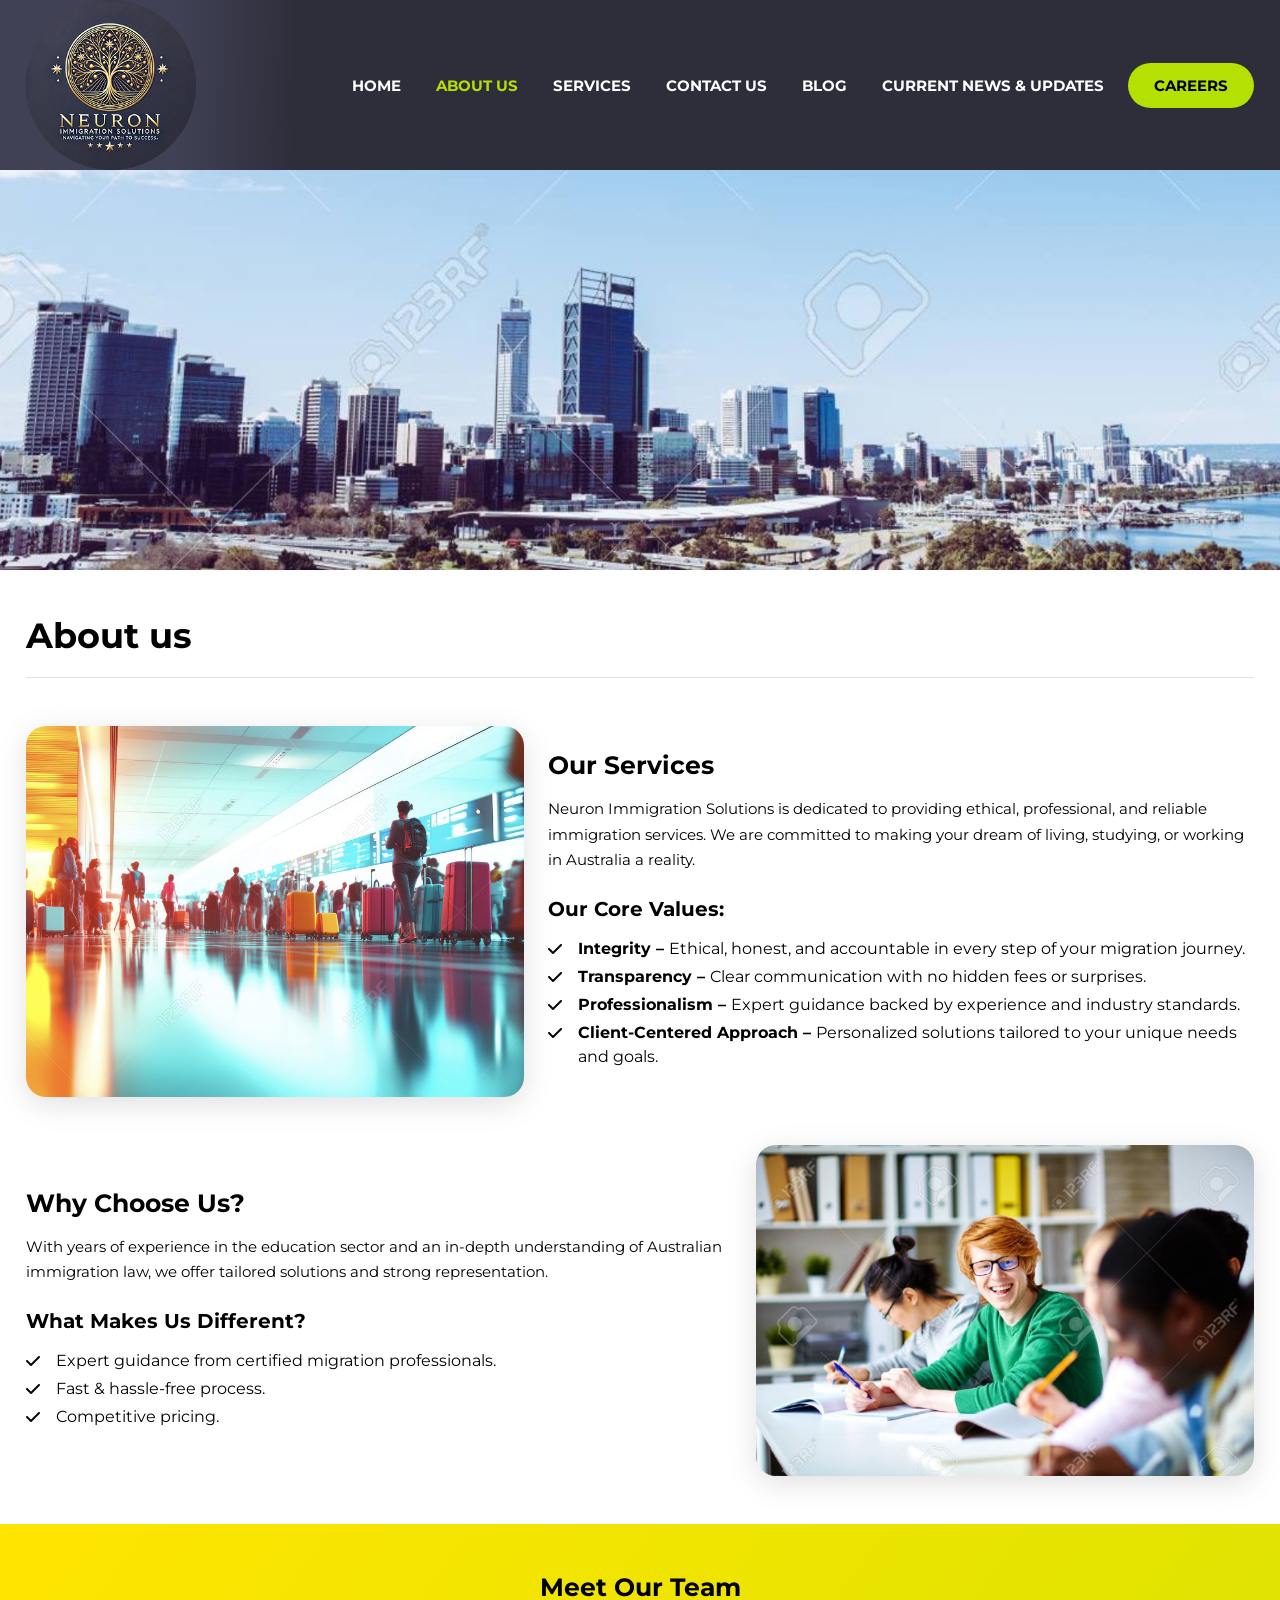
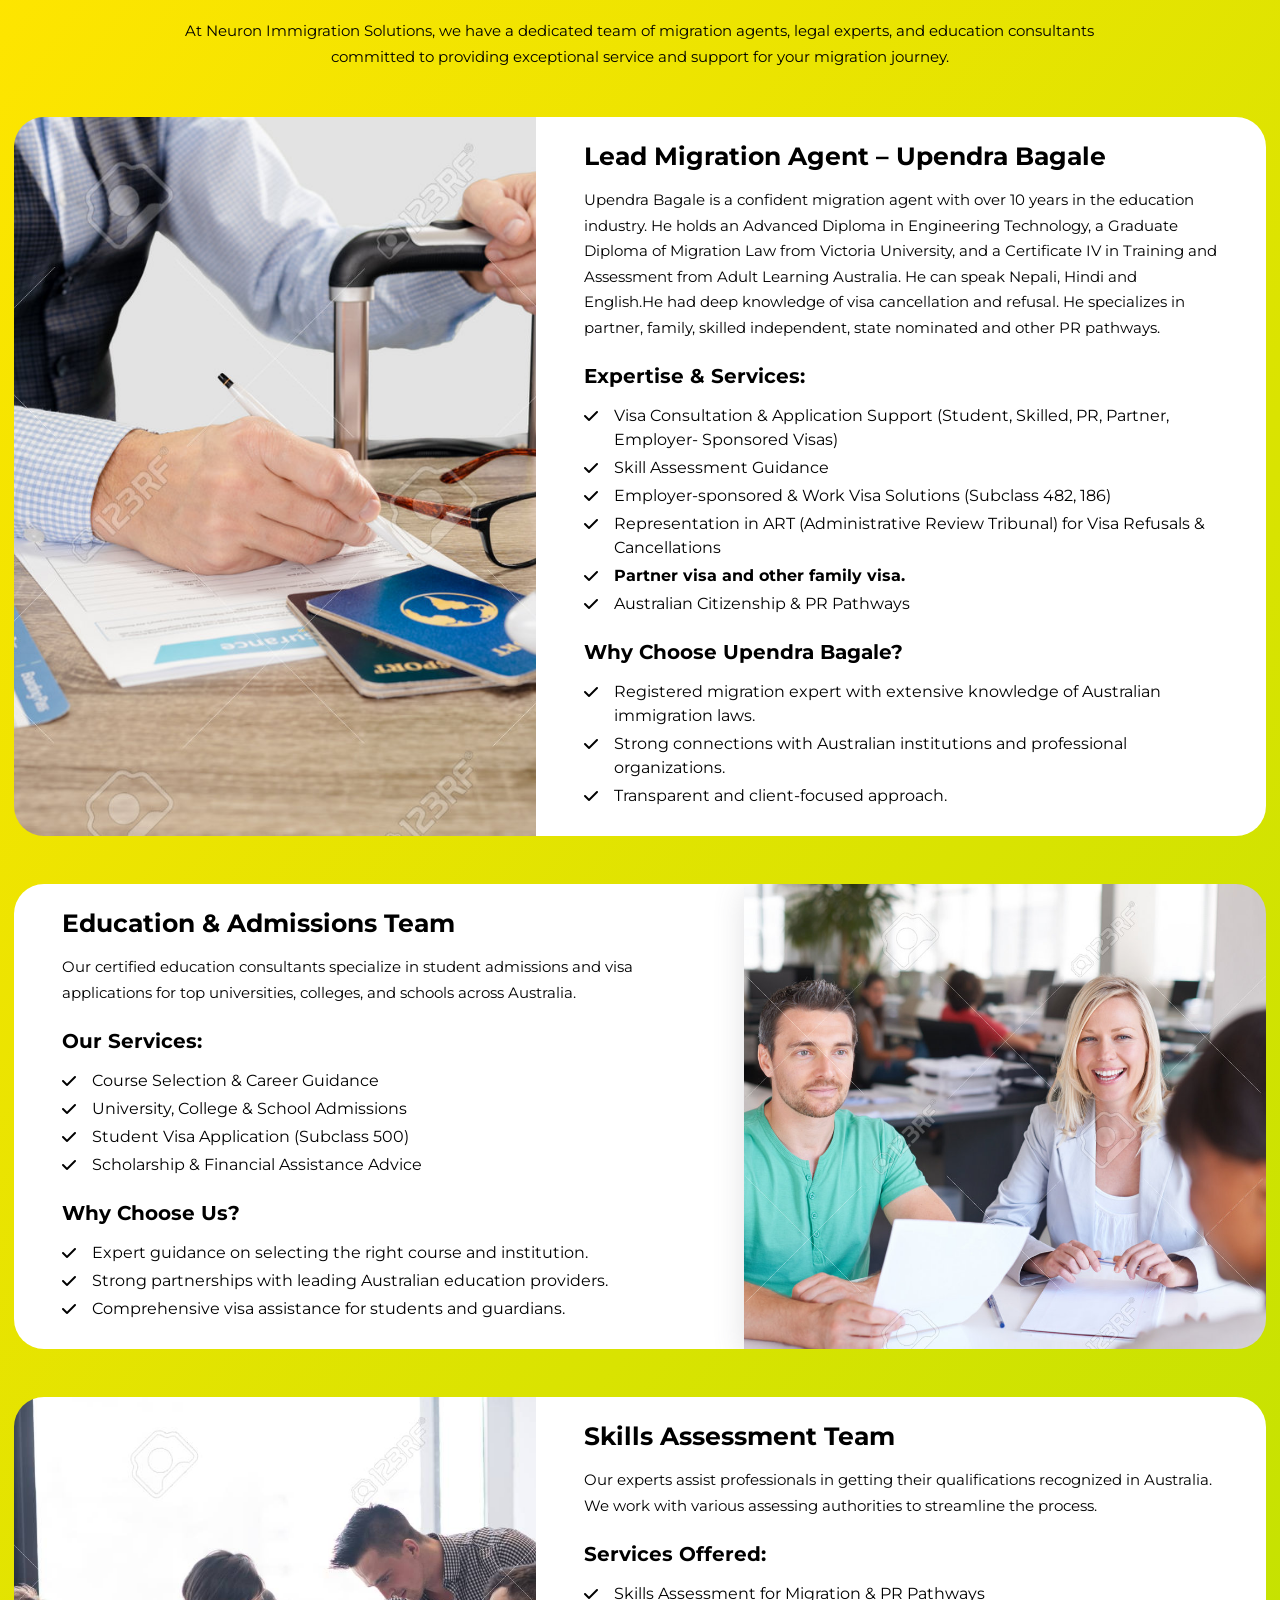
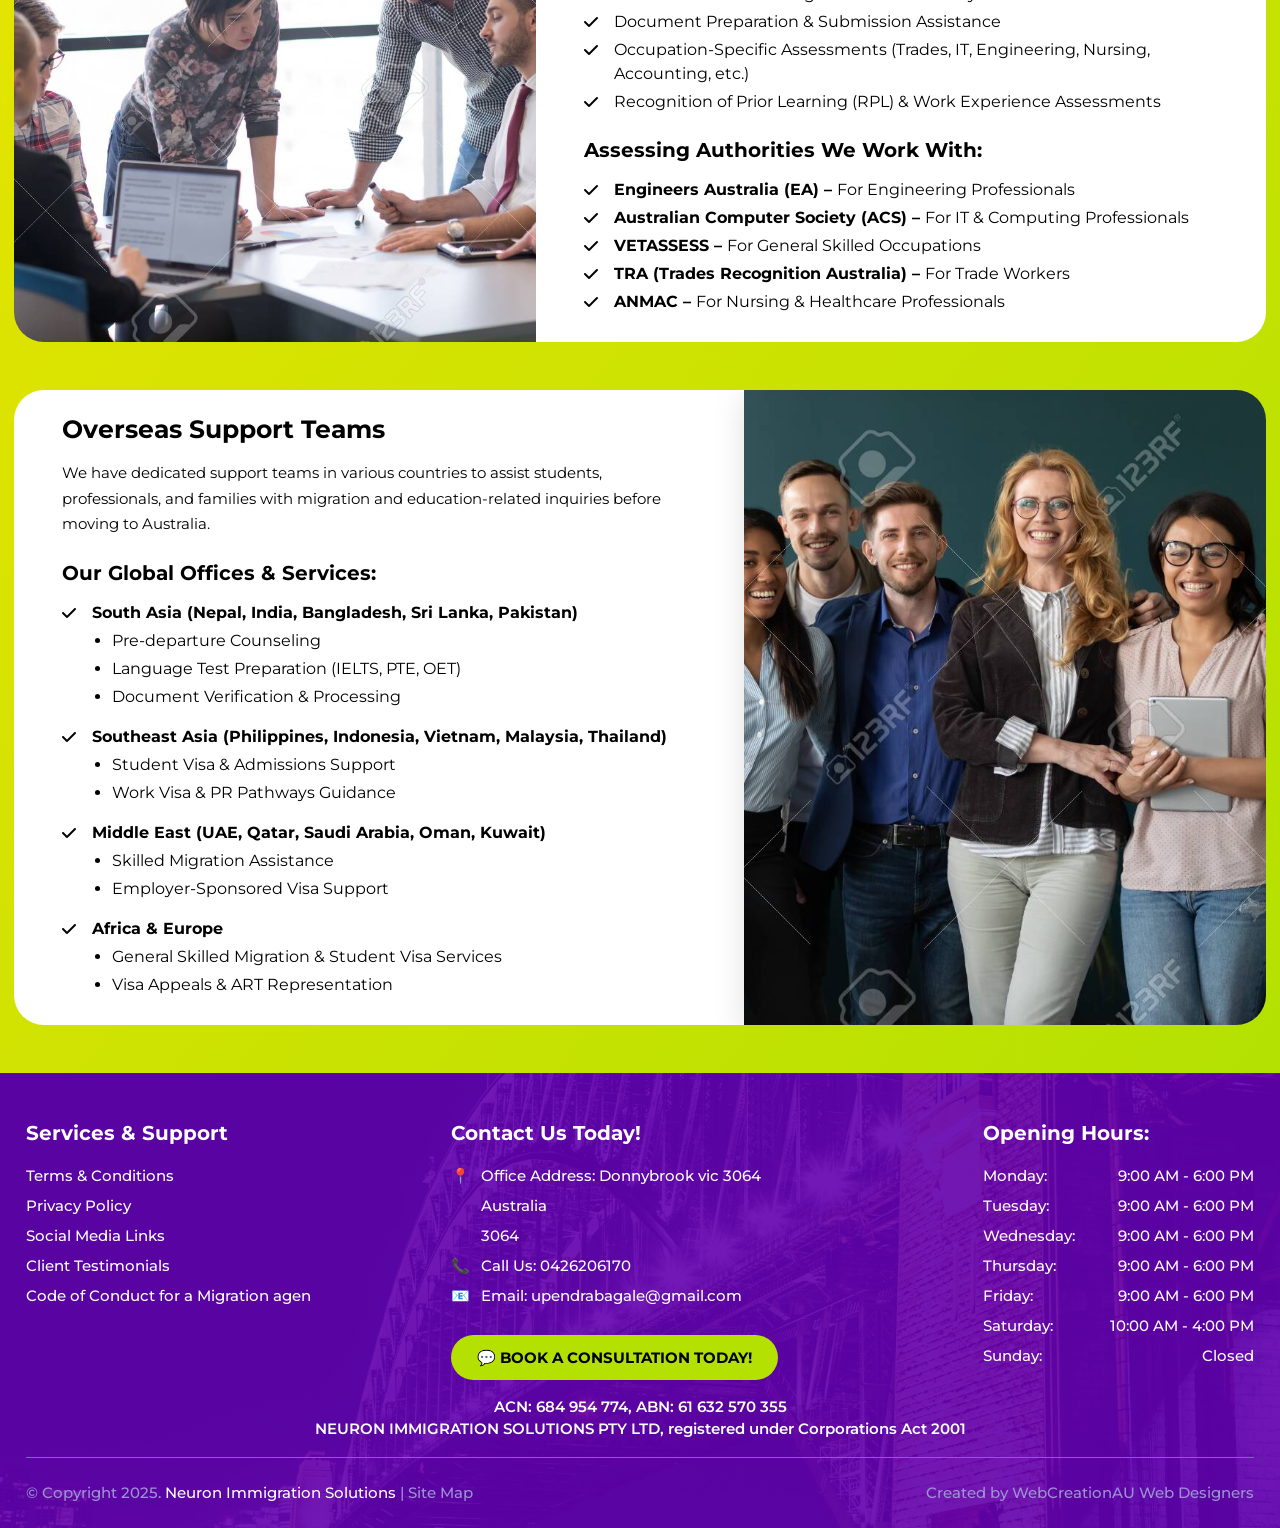
==== about-us.html @ d3f00c00 "add" ====
<!DOCTYPE html>
<html lang="en">
   <head>
      <meta charset="UTF-8" >
      <meta name="viewport" content="width=device-width, initial-scale=1.0" >
      <link href="assets/css/bootstrap.min.css" rel="stylesheet" >
      <link rel="stylesheet" href="assets/css/slick.css">
      <link rel="stylesheet" href="assets/css/slick-theme.css">
    <link rel="stylesheet" href="https://cdnjs.cloudflare.com/ajax/libs/font-awesome/6.7.2/css/all.min.css">
      <link rel="stylesheet" href="assets/css/animate.css">
      <link rel="stylesheet" href="assets/css/style.css" >
      <link rel="icon" type="image/icon" href="assets/images/favicon.png" >
      <title>Neuron Immigration Solutions</title>
   </head>
   <body>
      <button  onclick="topFunction()" id="ScrollToTop"  title="Go to top" style="display: inline-block;">
         <i class="fa-solid fa-angle-up"></i>   
      </button>
      <header class="  bg-secondary">
         <div class="main-header ">

            <nav class="navbar  navbar-expand-lg p-0  ">
               <div class="container ">
                 <a href="index.html" class="navbar-brand p-0 me-0 ">
                  <img src="assets/images/logo.png" alt="Site Logo" class="img-fluid w-100">
                 </a>
                 <div class="nav-right ">
                  
                     <div class="offcanvas offcanvas-start  " id="navbarOffcanvas"
                           tabindex="-1" aria-labelledby="offcanvasNavbarLabel">
                           <div class="offcanvas-header d-block d-lg-none">
                           <button type="button" class="btn-close btn-close-white text-reset" data-bs-dismiss="offcanvas" aria-label="Close"></button>
                           </div>
                           <div class="offcanvas-body d-lg-flex align-items-center gap-xl-4 gap-3 py-xl-0 py-2">          
                           <ul class="navbar-nav justify-content-lg-end flex-grow-1 ">
                              <li class="nav-item">
                                 <a class="nav-link " href="index.html">Home </a>
                              </li>
                              <li class="nav-item">
                                 <a class="nav-link active" href="about-us.html">About Us  </a>
                              </li>
                            
                              <li class="nav-item">
                                 <a class="nav-link " href="#">Services </a>
                              </li>
                              <li class="nav-item">
                                 <a class="nav-link " href="contact-us.html">Contact Us </a>
                              </li>
                              <li class="nav-item">
                                 <a class="nav-link " href="#"> Blog </a>
                              </li>
                              <li class="nav-item">
                                 <a class="nav-link " href="#"> Current News & Updates </a>
                              </li>
                              
                           </ul>
                           
                           <div class="nav-btns mt-3 mt-lg-0">
                              <a href="#" class="btn btn-warning">
                                 Careers
                              </a>
                           </div>
                           
                           
                           </div>
                     </div>  
                     <button class="navbar-toggler ms-3" type="button"
                     data-bs-toggle="offcanvas" 
                     data-bs-target="#navbarOffcanvas"
                     aria-controls="navbarOffcanvas"
                     aria-expanded="false" aria-label="Toggle navigation">
                     <span class="navbar-toggler-icon">
                        <i class="fa-solid fa-bars"></i>
                     </span>
                  </button>
                 </div>
                

               </div>
             </nav>
         </div>
      </header>




      <div class="sub-banner position-relative">
        <div class="sub-banner-wrap">
            <img src="assets/images/about-banner.jpg" alt="About Banner" class="img-fluid w-100 h-100 object-cover">
        </div>
    </div>
    <div class="about-main  pt-5 ">
        <div class="container">
          <div class="about-heading">
            <h3 class="h1  fw-700    pb-4 mb-4 border-bottom">
                About us
            </h3>
          
          </div>
        </div>
      </div>

      
      <div class="our-mission pt-4">
        <div class="container">
            <div class="row">
                <div class="col-lg-5  ">
                    <div class="mission-img rounded-2 overflow-hidden h-100">
                        <img src="assets/images/our-services.jpg" alt="mission-img" class="img-fluid w-100 h-100 object-cover">
                    </div>
                </div>
                <div class="col-lg-7">
                    <div class="mission-wrap h-100 d-flex align-items-center py-4">
                        
                        <div class="mission-text">
                            <h2 class=" fs-35 fw-700  mb-3 ">
                                Our Services
                             </h2>
                             <p class="fs-17 lh-1-7 mb-4">
                                Neuron Immigration Solutions is dedicated to providing ethical, professional, and reliable
                                immigration services. We are committed to making your dream of living, studying, or
                                working in Australia a reality.
                             </p>
    
                             <h3 class="fs-25 fw-700 mb-3">
                                Our Core Values:
                             </h3>
                             <ul>
                                <li class="fs-16 lh-1-5">
                                    <strong>
                                        Integrity –
                                    </strong>
                                    Ethical, honest, and accountable in every step of your migration journey.
                                </li>
                                <li class="fs-16 lh-1-5">
                                    <strong>
                                        Transparency –
                                    </strong>
                                    Clear communication with no hidden fees or surprises.
                                </li>
                                <li class="fs-16 lh-1-5">
                                    <strong>
                                        Professionalism –
                                    </strong>
                                    Expert guidance backed by experience and industry standards.
                                </li>
                                <li class="fs-16 lh-1-5">
                                    <strong>
                                        Client-Centered Approach –
                                    </strong>
                                    Personalized solutions tailored to your unique needs and
                                    goals.
                                </li>
                             </ul>
                        </div>

                    </div>
                </div>
            </div>
        </div>
      </div>

      <div class="our-mission py-5">
        <div class="container">
            <div class="row flex-row-reverse">
                <div class="col-lg-5 mb-4 mb-lg-0">
                    <div class="mission-img rounded-2 overflow-hidden h-100">
                        <img src="assets/images/why-choose.jpg" alt="mission-img" class="img-fluid w-100 h-100 object-cover">
                    </div>
                </div>
                <div class="col-lg-7">
                    <div class="mission-wrap h-100 d-flex align-items-center py-4">
                        
                        <div class="mission-text">
                            <h2 class=" fs-35 fw-700  mb-3 ">
                                Why Choose Us?
                             </h2>
                             <p class="fs-17 lh-1-7 mb-4">
                                With years of experience in the education sector and an in-depth understanding of Australian
                                immigration law, we offer tailored solutions and strong representation.
                             </p>
    
                             <h3 class="fs-25 fw-700 mb-3">
                                What Makes Us Different?
                             </h3>
                             <ul>
                                <li class="fs-16 lh-1-5">
                                    Expert guidance from certified migration professionals.
                                </li>
                                <li class="fs-16 lh-1-5">
                                    Fast &amp; hassle-free process.
                                </li>
                                <li class="fs-16 lh-1-5">
                                    Competitive pricing.
                                </li>
                            
                             </ul>
                        </div>

                    </div>
                </div>
            </div>
        </div>
      </div>





      <div class="our-team py-5 bg-warning">
        <div class="container">
            <div class="team-heading text-center">
                <h2 class=" fs-35 fw-700  mb-3 ">
                    Meet Our Team
                 </h2>
                 <p class="fs-17 lh-1-7 mb-4 w-75 mx-auto">
                    At Neuron Immigration Solutions, we have a dedicated team of migration agents, legal
                    experts, and education consultants committed to providing exceptional service and support
                    for your migration journey.
                 </p>
            </div>

            <div class="row rounded-3 overflow-hidden mt-5">
                <div class="col-lg-5 p-0 ">
                    <div class="mission-img  overflow-hidden h-100">
                        <img src="assets/images/Lead-Migration.jpg" alt="mission-img" class="img-fluid w-100 h-100 object-cover">
                    </div>
                </div>
                <div class="col-lg-7 p-0 bg-white ">
                    <div class="mission-wrap h-100 d-flex align-items-center py-4 px-md-5 px-4">
                        
                        <div class="mission-text">
                            <h2 class=" fs-35 fw-700  mb-3 ">
                                Lead Migration Agent – Upendra Bagale
                             </h2>
                             <p class="fs-17 lh-1-7 mb-4">
                                Upendra Bagale is a confident migration agent with over 10 years in the education industry.
                                He holds an Advanced Diploma in Engineering Technology, a Graduate Diploma of
                                Migration Law from Victoria University, and a Certificate IV in Training and Assessment
                                from Adult Learning Australia. He can speak Nepali, Hindi and English.He had deep
                                knowledge of visa cancellation and refusal. He specializes in partner, family, skilled
                                independent, state nominated and other PR pathways.
                             </p>
    
                             <h3 class="fs-25 fw-700 mb-3">
                                Expertise &amp; Services:
                             </h3>
                             <ul>
                                <li class="fs-16 lh-1-5">
                                    Visa Consultation &amp; Application Support (Student, Skilled, PR, Partner, Employer-
                                    Sponsored Visas)
                                </li>
                                <li class="fs-16 lh-1-5">
                                    Skill Assessment Guidance
                                </li>
                                <li class="fs-16 lh-1-5">
                                    Employer-sponsored &amp; Work Visa Solutions (Subclass 482, 186)
                                </li>
                                <li class="fs-16 lh-1-5">
                                    Representation in ART (Administrative Review Tribunal) for Visa Refusals &amp;
                                    Cancellations
                                </li>
                                <li>
                                    <strong>Partner visa and other family visa.</strong>
                                </li>
                                <li class="fs-16 lh-1-5">
                                    Australian Citizenship &amp; PR Pathways
                                </li>
                             </ul>
                             <h3 class="fs-25 fw-700 mb-3 mt-4">
                                Why Choose Upendra Bagale?
                             </h3>
                             <ul>
                                <li class="fs-16 lh-1-5">
                                    Registered migration expert with extensive knowledge of Australian immigration laws.
                                </li>
                                <li class="fs-16 lh-1-5">
                                    Strong connections with Australian institutions and professional organizations.
                                </li>
                                <li class="fs-16 lh-1-5">
                                    Transparent and client-focused approach.
                                </li>
                               
                             </ul>
                        </div>

                    </div>
                </div>
            </div>
            <div class="row rounded-3 overflow-hidden mt-5 flex-row-reverse">
                <div class="col-lg-5 p-0 ">
                    <div class="mission-img  overflow-hidden h-100">
                        <img src="assets/images/education-consultants.jpg" alt="mission-img" class="img-fluid w-100 h-100 object-cover">
                    </div>
                </div>
                <div class="col-lg-7 p-0 bg-white">
                    <div class="mission-wrap h-100 d-flex align-items-center py-4 px-md-5 px-4">
                        
                        <div class="mission-text">
                            <h2 class=" fs-35 fw-700  mb-3 ">
                                Education &amp; Admissions Team
                             </h2>
                             <p class="fs-17 lh-1-7 mb-4">
                                Our certified education consultants specialize in student admissions and visa applications for
                                top universities, colleges, and schools across Australia.
                             </p>
    
                             <h3 class="fs-25 fw-700 mb-3">
                                Our Services:
                             </h3>
                             <ul>
                                <li class="fs-16 lh-1-5">
                                    Course Selection &amp; Career Guidance
                                </li>
                                <li class="fs-16 lh-1-5">
                                    University, College &amp; School Admissions
                                </li>
                                <li class="fs-16 lh-1-5">
                                    Student Visa Application (Subclass 500)
                                </li>
                                <li class="fs-16 lh-1-5">
                                    Scholarship &amp; Financial Assistance Advice
                                </li>
                               
                             </ul>
                             <h3 class="fs-25 fw-700 mb-3 mt-4">
                                Why Choose Us?
                             </h3>
                             <ul>
                                <li class="fs-16 lh-1-5">
                                    Expert guidance on selecting the right course and institution.
                                </li>
                                <li class="fs-16 lh-1-5">
                                    Strong partnerships with leading Australian education providers.
                                </li>
                                <li class="fs-16 lh-1-5">
                                    Comprehensive visa assistance for students and guardians.
                                </li>
                               
                             </ul>
                        </div>

                    </div>
                </div>
            </div>

            <div class="row rounded-3 overflow-hidden mt-5">
                <div class="col-lg-5 p-0 ">
                    <div class="mission-img  overflow-hidden h-100">
                        <img src="assets/images/Skills-Assessment-Team.jpg" alt="mission-img" class="img-fluid w-100 h-100 object-cover">
                    </div>
                </div>
                <div class="col-lg-7 p-0 bg-white">
                    <div class="mission-wrap h-100 d-flex align-items-center py-4 px-md-5 px-4">
                        
                        <div class="mission-text">
                            <h2 class=" fs-35 fw-700  mb-3 ">
                                Skills Assessment Team
                             </h2>
                             <p class="fs-17 lh-1-7 mb-4">
                                Our experts assist professionals in getting their qualifications recognized in Australia. We
                                work with various assessing authorities to streamline the process.
                             </p>
    
                             <h3 class="fs-25 fw-700 mb-3">
                                Services Offered:
                             </h3>
                             <ul>
                                <li class="fs-16 lh-1-5">
                                    Skills Assessment for Migration &amp; PR Pathways
                                </li>
                                <li class="fs-16 lh-1-5">
                                    Document Preparation &amp; Submission Assistance
                                </li>
                                <li class="fs-16 lh-1-5">
                                    Occupation-Specific Assessments (Trades, IT, Engineering, Nursing, Accounting, etc.)
                                </li>
                                <li class="fs-16 lh-1-5">
                                    Recognition of Prior Learning (RPL) &amp; Work Experience Assessments
                                </li>
                              
                             </ul>
                             <h3 class="fs-25 fw-700 mb-3 mt-4">
                                Assessing Authorities We Work With:
                             </h3>
                             <ul>
                                <li class="fs-16 lh-1-5">
                                    <strong>
                                        Engineers Australia (EA) –
                                    </strong>
                                     For Engineering Professionals
                                </li>
                                <li class="fs-16 lh-1-5">
                                    <strong>
                                        Australian Computer Society (ACS) –
                                    </strong>
                                    For IT &amp; Computing Professionals
                                </li>
                                <li class="fs-16 lh-1-5">
                                    <strong>
                                        VETASSESS –
                                    </strong>
                                    For General Skilled Occupations
                                </li>
                                <li class="fs-16 lh-1-5">
                                    <strong>
                                        TRA (Trades Recognition Australia) –
                                    </strong>
                                    For Trade Workers
                                </li>
                                <li class="fs-16 lh-1-5">
                                    <strong>
                                        ANMAC –
                                    </strong>
                                    For Nursing &amp; Healthcare Professionals
                                </li>
                               
                             </ul>
                        </div>

                    </div>
                </div>
            </div>

            <div class="row rounded-3 overflow-hidden mt-5 flex-row-reverse">
                <div class="col-lg-5 p-0 ">
                    <div class="mission-img  overflow-hidden h-100">
                        <img src="assets/images/Overseas-Support-Teams.jpg" alt="mission-img" class="img-fluid w-100 h-100 object-cover">
                    </div>
                </div>
                <div class="col-lg-7 p-0 bg-white">
                    <div class="mission-wrap h-100 d-flex align-items-center py-4 px-md-5 px-4">
                        
                        <div class="mission-text">
                            <h2 class=" fs-35 fw-700  mb-3 ">
                                Overseas Support Teams
                             </h2>
                             <p class="fs-17 lh-1-7 mb-4">
                                We have dedicated support teams in various countries to assist students, professionals, and
                                families with migration and education-related inquiries before moving to Australia.
                             </p>
    
                             <h3 class="fs-25 fw-700 mb-3">
                                Our Global Offices &amp; Services:
                             </h3>
                             <ul>
                                <li class="fs-16 lh-1-5">
                                  <strong>
                                    South Asia (Nepal, India, Bangladesh, Sri Lanka, Pakistan)
                                  </strong>
                                    <ul class="inner-list">
                                        <li>
                                            Pre-departure Counseling
                                        </li>
                                        <li>
                                            Language Test Preparation (IELTS, PTE, OET)
                                        </li>
                                        <li>
                                            Document Verification &amp; Processing
                                        </li>
                                    </ul>
                                </li>
                                <li class="fs-16 lh-1-5 mt-3">
                                    <strong>
                                        Southeast Asia (Philippines, Indonesia, Vietnam, Malaysia, Thailand)
                                    </strong>
                                      <ul class="inner-list">
                                          <li>
                                            Student Visa &amp; Admissions Support
                                          </li>
                                          <li>
                                            Work Visa &amp; PR Pathways Guidance
                                          </li>
                                       
                                      </ul>
                                  </li>
                                  <li class="fs-16 lh-1-5 mt-3">
                                    <strong>
                                        Middle East (UAE, Qatar, Saudi Arabia, Oman, Kuwait)
                                    </strong>
                                      <ul class="inner-list">
                                          <li>
                                            Skilled Migration Assistance
                                          </li>
                                          <li>
                                            Employer-Sponsored Visa Support
                                          </li>
                                       
                                      </ul>
                                  </li>
                                  <li class="fs-16 lh-1-5 mt-3">
                                    <strong>
                                        Africa &amp; Europe
                                    </strong>
                                      <ul class="inner-list">
                                          <li>
                                            General Skilled Migration &amp; Student Visa Services
                                          </li>
                                          <li>
                                            Visa Appeals &amp; ART Representation
                                          </li>
                                       
                                      </ul>
                                  </li>
                              
                        </div>

                    </div>
                </div>
            </div>

        </div>
      </div>







      <div class="marge-sec position-relative">
         <footer class="pt-5 position-relative overflow-hidden">
            <div class="container">
               <div class="row gx-lg-5">
                  <div class="col-lg-4 col-md-6 my-4 my-lg-0">
                     <div class="footer-wrap text-center text-md-start">
                        <h4 class="fs-25 fw-700 text-white mb-3">
                           Services & Support
                        </h4>
                        <ul>
                           <li>
                              <a href="#">
                                 Terms & Conditions
                              </a>
                           </li>
                           <li>
                              <a href="#">
                                 Privacy Policy
                              </a>
                           </li>
                           <li>
                              <a href="#">
                                 Social Media Links
                              </a>
                           </li>
                           <li>
                              <a href="#">
                                 Client Testimonials
                              </a>
                           </li>
                           <li>
                              <a href="#">
                                 Code of Conduct for a Migration agen
                              </a>
                           </li>
                        </ul>
                     </div>
                  </div>
                  <div class="col-lg-5 col-md-6 my-4 my-lg-0">
                     <div class="footer-wrap footer-contact-wrap text-center text-md-start">
                        <h4 class="fs-25 fw-700 text-white mb-3">
                           Contact Us Today!
                        </h4>
                        <ul>
                           <li>
                              
                              Office Address: Donnybrook vic 3064
                              <br />
                              Australia
                              <br />
                              3064
                           </li>
                           <li>
                              
                              <a href="tel:0426206170">
                                 Call Us: 0426206170
                              </a>
                           </li>
                           <li>
                              
                              <a href="mailto:upendrabagale@gmail.com">
                                 Email: upendrabagale@gmail.com
                              </a>
                           </li>
                        
                        </ul>
                        <a href="#" class="btn btn-warning mt-4">
                           💬 Book a Consultation Today!
                        </a>
                     </div>
                  </div>
                  <div class="col-lg-3 col-md-6 my-4 my-lg-0">
                     <div class="footer-wrap text-center text-md-start">
                        <h4 class="fs-25 fw-700 text-white mb-3">
                           Opening Hours:
                        </h4>
                        <ul>
                           <li class="d-flex justify-content-md-between justify-content-center gap-3 gap-md-0 align-items-center">
                             <span class="text-start">
                              Monday:
                             </span>
                             <span class="text-end">
                              9:00 AM - 6:00 PM
                             </span>
                           </li>
                           <li class="d-flex justify-content-md-between justify-content-center gap-3 gap-md-0 align-items-center">
                              <span class="text-start">
                                 Tuesday:
                              </span>
                              <span class="text-end">
                                 9:00 AM - 6:00 PM
                              </span>
                            </li>
                            <li class="d-flex justify-content-md-between justify-content-center gap-3 gap-md-0 align-items-center">
                              <span class="text-start">
                                 Wednesday:
                              </span>
                              <span class="text-end">
                                 9:00 AM - 6:00 PM
                              </span>
                            </li>
                            <li class="d-flex justify-content-md-between justify-content-center gap-3 gap-md-0 align-items-center">
                              <span class="text-start">
                                 Thursday:
                              </span>
                              <span class="text-end">
                                 9:00 AM - 6:00 PM
                              </span>
                            </li>
                            <li class="d-flex justify-content-md-between justify-content-center gap-3 gap-md-0 align-items-center">
                              <span class="text-start">
                                 Friday:
                              </span>
                              <span class="text-end">
                                 9:00 AM - 6:00 PM
                              </span>
                            </li>
                            <li class="d-flex justify-content-md-between justify-content-center gap-3 gap-md-0 align-items-center">
                              <span class="text-start">
                                 Saturday:
                              </span>
                              <span class="text-end">
                                 10:00 AM - 4:00 PM
                              </span>
                            </li>
                            <li class="d-flex justify-content-md-between justify-content-center gap-3 gap-md-0 align-items-center">
                              <span class="text-start">
                                 Sunday:
                              </span>
                              <span class="text-end">
                                 Closed
                              </span>
                            </li>
                          
                        </ul>
                     </div>
                  </div>
               </div>
               <div class="footer-bottom text-center my-3">
                  <p class="fs-17 fw-600 text-white ">
                     ACN: 684 954 774, ABN: 61 632 570 355
                     <br>
                     NEURON IMMIGRATION SOLUTIONS PTY LTD, registered under Corporations Act 2001
                  </p>
               </div>
               <div class="copy-right border-top border-1 py-4 d-flex justify-content-md-between justify-content-center flex-wrap flex-md-nowrap ">
                  <p class="fs-17 fw-500 mb-0 text-center text-md-start">
                     © Copyright 2025. <span class="text-white">Neuron Immigration Solutions</span> | Site Map
                  </p>
                  <p class="fs-17 fw-500 mb-0 text-center text-md-end">
                     Created by WebCreationAU Web Designers
                  </p>
               </div>
            </div>
         </footer>
      </div>



    





      <script src="assets/js/jquery-3.7.1.js"></script>
      <script src="assets/js/slick.min.js"></script>
      <script src="assets/js/wow.js"></script>
      <script src="assets/js/bootstrap.bundle.min.js"></script>
      <script src="assets/js/custom.js"></script>
      <script>new WOW({ animateClass: 'animate__animated' }).init();</script>
   </body>
</html>
---- assets/css/style.css ----
@import url("https://fonts.googleapis.com/css2?family=Montserrat:ital,wght@0,100..900;1,100..900&display=swap");
* {
  margin: 0;
  padding: 0;
  box-sizing: border-box;
}
body {
  font-family: "Montserrat", sans-serif;
  color: #000;
}

ul {
  list-style: none;
  padding-left: 0;
  margin-bottom: 0;
}
a {
  text-decoration: none;
}
.container {
  max-width: 1540px;
  width: 100%;
  padding-left: 2%;
  padding-right: 2%;
  margin: auto;
}
.object-cover {
  object-fit: cover;
}
.rounded-1 {
  border-radius: 10px !important;
}
.rounded-2 {
  border-radius: 20px !important;
}
.rounded-3 {
  border-radius: 30px !important;
}

.bg-dark {
  background-color: #000 !important;
}
.text-black-50 {
  color: #000 !important;
}
.bg-secondary {
  background: linear-gradient(
    91.3deg,
    rgba(64, 65, 84, 1) 13.863252103328705%,
    rgba(46, 46, 59, 1) 23.076923191547394%
  ) !important;
}
.bg-warning {
  background: linear-gradient(
    126.65deg,
    rgba(255, 229, 0, 1) 0%,
    rgba(180, 225, 2, 1) 100%
  ) !important;
}
.bg-danger {
  background-color: #fe0190 !important;
}
.text-light {
  color: #f6f6f8 !important;
}
.bg-info {
  background-color: #00abfe !important;
}
.bg-primary {
  background-color: #8533f9 !important;
}
/* .bg-light{
    background-color: #333435  !important;
} */

.fw-300 {
  font-weight: 300 !important;
}
.fw-500 {
  font-weight: 500 !important;
}
.fw-600 {
  font-weight: 600 !important;
}
.fw-700 {
  font-weight: 700 !important;
}
.fw-800 {
  font-weight: 800 !important;
}

/* 0 */

.ls-001 {
  letter-spacing: -0.01em;
}
.ls-002 {
  letter-spacing: -0.02em;
}
.ls-100 {
  letter-spacing: 0.1em;
}
.ls-150 {
  letter-spacing: 0.15em;
}
.ls-200 {
  letter-spacing: 0.2em;
}
.ls-300 {
  letter-spacing: 0.03em;
}
.ls-500 {
  letter-spacing: 0.05em;
}
.ls-002 {
  letter-spacing: -0.02em;
}
.ls-004 {
  letter-spacing: -0.04em;
}

/* 0 */

/* 01 */
h1,
.h1 {
  font-size: 45px;
  line-height: 1;
}

.fs-13 {
  font-size: 13px;
}
.fs-16 {
  font-size: 16px;
}
.fs-17 {
  font-size: 17px;
}
.fs-18 {
  font-size: 18px;
}
.fs-20 {
  font-size: 20px !important;
}
.fs-24 {
  font-size: 24px;
}
.fs-25 {
  font-size: 25px;
}
.fs-30 {
  font-size: 30px;
}
.fs-35 {
  font-size: 35px;
}
.fs-50 {
  font-size: 50px;
}
.fs-60 {
  font-size: 60px;
}
.fs-65 {
  font-size: 65px;
}
.fs-75 {
  font-size: 75px;
}

/* 01 */

/* 02 */
.lh-0-9 {
  line-height: 0.9;
}
.lh-1-2 {
  line-height: 1.2;
}
.lh-1-3 {
  line-height: 1.3;
}
.lh-1-4 {
  line-height: 1.4;
}
.lh-1-5 {
  line-height: 1.5;
}
.lh-1-7 {
  line-height: 1.7;
}
.lh-1-8 {
  line-height: 1.8;
}
.lh-2 {
  line-height: 2;
}
/* 02 */

.btn {
  padding: 13px 26px;
  border: none;
  border-radius: 40px;
  font-size: 20px;
  line-height: normal;
  font-weight: 700;
  text-transform: uppercase;
}
.btn-warning {
  color: #000;
  background-color: #b4e102;
  border-color: #b4e102;
}

/* .scroll header {
    position: sticky;
    top: 0;
    left: 0;
    width: 100%;
    z-index: 99;
    box-shadow: rgba(100, 100, 111, 0.2) 0px 7px 29px 0px;
} */

.navbar-brand {
  display: inline-block;
  width: 230px;
}
/* .scroll .site-logo, .scroll .navbar-brand{
    width: 150px;
} */
.navbar-nav .nav-link {
  padding: 0 !important;
  color: #ffffff;
  font-size: 20px;
  line-height: normal;
  font-weight: 700;
  text-transform: uppercase;
}
.navbar-nav > li + li {
  margin-left: 50px;
}
.navbar-nav .nav-link:hover,
.navbar-nav .nav-link.active {
 color: #b4e102;
}

button#ScrollToTop {
  position: fixed;
  bottom: 10px;
  right: 10px;
  background: transparent;
  height: 40px;
  width: 40px;
  border-radius: 50%;
  border: 2px solid #61a0ff;
  z-index: 99;
  color: #61a0ff;
}

button#ScrollToTop:hover {
  background: #61a0ff;
  color: #fff;
}

@media (min-width: 992px) {
  div#navbarOffcanvas {
    position: inherit !important;
    flex-direction: row;
    visibility: visible;
    width: auto;
    transform: translateX(0%);
    border-right: 0;
    margin-left: 0;
    background-color: transparent;
  }
  .offcanvas-body {
    flex-grow: 0;
    padding: 0;
    overflow-y: auto;
  }
}

.banner-wrap.bg-danger {
  background-color: rgb(254 1 144 / 80%) !important;
}
.appointment-sec {
  background-image: url(../images/appointment-bg.jpg);
  background-position: center;
  background-repeat: no-repeat;
  background-size: cover;
  position: relative;
}
.appointment-sec::before {
  content: "";
  position: absolute;
  top: 0;
  left: 0;
  height: 100%;
  width: 100%;
  background-color: rgb(0 0 0 / 40%);
}

.services-wrap, .mission-img {
  box-shadow: rgba(100, 100, 111, 0.2) 0px 7px 29px 0px;
}
.slick-slide {
  padding: 0 15px;
}
.marge-sec {
  background-image: url(../images/marge-sec-bg.jpg);
  background-position: center;
  background-repeat: no-repeat;
  background-size: cover;
  position: relative;
}
.marge-sec::before {
  content: "";
  position: absolute;
  top: 0;
  left: 0;
  height: 100%;
  width: 100%;
  background-color: rgb(99 1 176 / 90%);
}
.form-control {
  height: 60px;
  background-color: #fff;
}
.text-area-group {
  height: 100%;
  font-weight: 500;
  color: #000000;
}
.footer-wrap ul li a,
.footer-wrap ul li {
  color: #ffffff;
  font-size: 17px;
  line-height: 35px;
  font-weight: 500;
}
.footer-wrap ul li a:hover{
    color: #b4e102;
}
.footer-contact-wrap ul li, .contact-detail ul li {
  padding-left: 30px;
  position: relative;
}
.footer-contact-wrap ul li::before, .contact-detail ul li:nth-child(1)::after, .contact-detail ul li::after {
  content: "📍";
  position: absolute;
  top: 0;
  left: 0;
  height: 15px;
  width: 15px;
}
.footer-contact-wrap ul li:nth-child(2)::before, .contact-detail ul li:nth-child(2)::after {
  content: "📞";
}
.footer-contact-wrap ul li:nth-child(3)::before, .contact-detail ul li:nth-child(3)::after {
  content: "📧";
}
.copy-right p {
  color: #9c92d2;
}
.copy-right {
  border-color: #776cb2 !important;
}
.choose-bx {
  height: 350px;
  width: 350px;
}
.choose-wrap {
  gap: 200px;
}
.choose-heading {
  width: 400px;
  height: 400px;
  border-radius: 130px 0px 130px 0px;
}

.sub-banner-wrap {
  height: 400px;
}

.mission-wrap ul li{
padding-left:30px ;
position: relative;
margin: 4px 0;
}
.mission-wrap ul li::before{
  content: '\f00c';
  position: absolute;
  top: 0;
  left: 0;
  height: 15px;
  width: 15px;
font-family: "FontAwesome";
}
.inner-list li::before{
display: none;
}
.inner-list li{
  padding-left: 0 !important;
}
.inner-list{
  list-style: disc;
  padding-left: 20px;
}
.contact_from .form-control {
  border: 1px solid #c8c8c8 !important;
}
.contact_from textarea {
  height: 170px !important;
}
.contact-detail {
  height: 85%;
}
@media (max-width: 1500px) {
  .navbar-brand {
    width: 170px;
  }
  .navbar-nav .nav-link {
    font-size: 15px;
  }
  .btn {
    font-size: 15px;
  }
  .navbar-nav > li + li {
    margin-left: 35px;
  }
  h1,
  .h1 {
    font-size: 35px;
  }
  .fs-35 {
    font-size: 25px;
  }
  .fs-20 {
    font-size: 17px !important;
  }
  .fs-50 {
    font-size: 40px;
  }
  .fs-17 {
    font-size: 15px;
  }
  .fs-30 {
    font-size: 22px;
  }
  .form-control {
    height: 50px;
  }
  .fs-25 {
    font-size: 20px;
  }
  .footer-wrap ul li a,
  .footer-wrap ul li {
    font-size: 15px;
    line-height: 2;
  }
  .choose-bx {
    height: 300px;
    width: 300px;
  }
  .fs-65 {
    font-size: 55px;
  }
  .choose-heading {
    width: 350px;
    height: 350px;
  }
  .choose-wrap {
    gap: 150px;
  }
}
@media (max-width: 1199px) {
  .navbar-brand {
    width: 130px;
  }
  .navbar-nav .nav-link {
    font-size: 13px;
  }
  .navbar-nav > li + li {
    margin-left: 25px;
  }
  .btn {
    font-size: 13px;
  }
  h1,
  .h1 {
    font-size: 30px;
  }
  .fs-35 {
    font-size: 20px;
  }
  .fs-20 {
    font-size: 15px !important;
  }
  .fs-50 {
    font-size: 30px;
  }
  .fs-17 {
    font-size: 13px;
  }
  .fs-30 {
    font-size: 18px;
  }
  .form-control {
    height: 45px;
  }
  .fs-25 {
    font-size: 17px;
  }
  .footer-wrap ul li a,
  .footer-wrap ul li {
    font-size: 13px;
  }
  .choose-bx {
    height: 250px;
    width: 250px;
  }
  .fs-65 {
    font-size: 45px;
  }
  .choose-heading {
    width: 300px;
    height: 300px;
    border-radius: 120px 0px 120px 0px;
  }
  .choose-wrap {
    gap: 140px;
  }
  .fs-16 {
    font-size: 14px;
}
}

@media (max-width: 991px) {
  .navbar-toggler {
    font-size: 30px;
    padding: 0;
    color: #fff;
  }
  .navbar-toggler-icon {
    width: auto;
    height: auto;
  }
  .navbar-toggler:focus {
    box-shadow: none;
  }
  div#navbarOffcanvas {
    background: linear-gradient(
      91.3deg,
      rgba(64, 65, 84, 1) 13.863252103328705%,
      rgba(46, 46, 59, 1) 23.076923191547394%
    ) !important;
    border-right: 0 !important;
    padding: 35px !important;
    width: 300px;
  }
  .navbar-nav > li + li {
    margin-left: 0;
  }
  .navbar-nav .nav-link {
    margin: 8px 0;
  }
  .offcanvas-header .btn-close {
    position: absolute;
    top: 20px;
    right: 20px;
    /* filter: brightness(1) invert(0); */
    opacity: 1;
  }
  .offcanvas-header {
    padding: 0;
  }
  .choose-bx {
    height: 200px;
    width: 200px;
  }
  .fs-65 {
    font-size: 40px;
  }
  .choose-heading {
    width: 250px;
    height: 250px;
    border-radius: 90px 0px 90px 0px;
  }
  .choose-wrap {
    gap: 130px;
  }
  .choose-bx {
    height: 160px;
    width: 160px;
}
.our-team {
  padding-left: 2%;
  padding-right: 2%;
}
.sub-banner-wrap {
  height: 300px;
}
.contact-detail {
  height: auto;
}
}

@media (max-width: 767px) {
  .carousel-item {
    height: 400px;
  }
  .text-area-group {
    height: 150px;
  }
  .footer-contact-wrap ul li {
    width: fit-content;
    margin: auto;
  }
  .choose-wrap {
    gap: 100px;
}
.choose-wrap {
    gap: 95px;
}
.choose-heading {
    width: 170px;
    height: 170px;
    border-radius: 50px 0px 50px 0px;
}
.choose-wrap {
    gap: 35px;
}
.team-heading p.w-75 {
  width: 100% !important;
}
}
@media (max-width: 575px) {
  .container {
    padding-left: 5%;
    padding-right: 5%;
  }
  .navbar-brand {
    width: 110px;
  }
  h1,
  .h1 {
    font-size: 25px;
  }
  .fs-35 {
    font-size: 18px;
  }
  .fs-20 {
    font-size: 14px !important;
  }
  .fs-50 {
    font-size: 25px;
  }
  .choose-wrap {
    gap: 35px;
    width: 100% !important;
}
.choose-heading {
    width: 190px;
    height: 190px;
    border-radius: 50px 0px 50px 0px;
    position: initial !important;
    transform: translate(0, 0) !important;
}
.sub-banner-wrap {
  height: 250px;
}
}
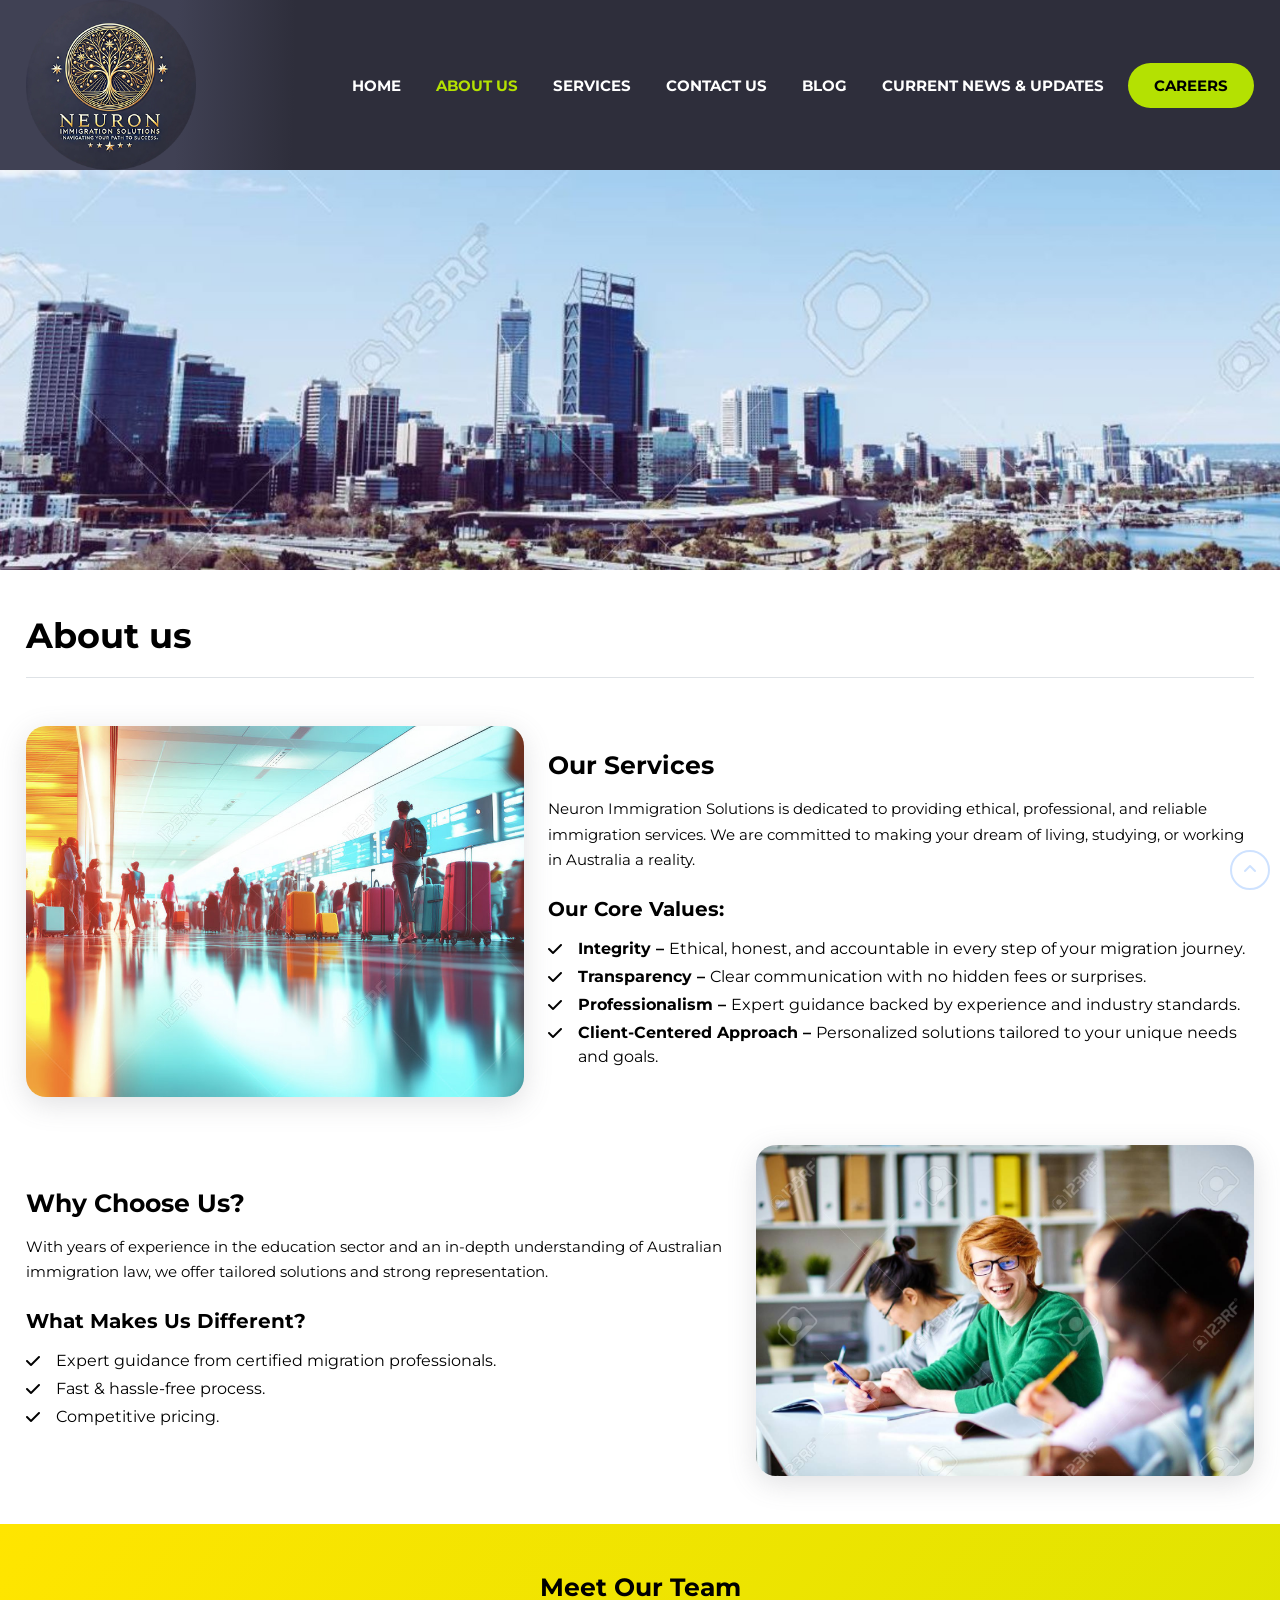
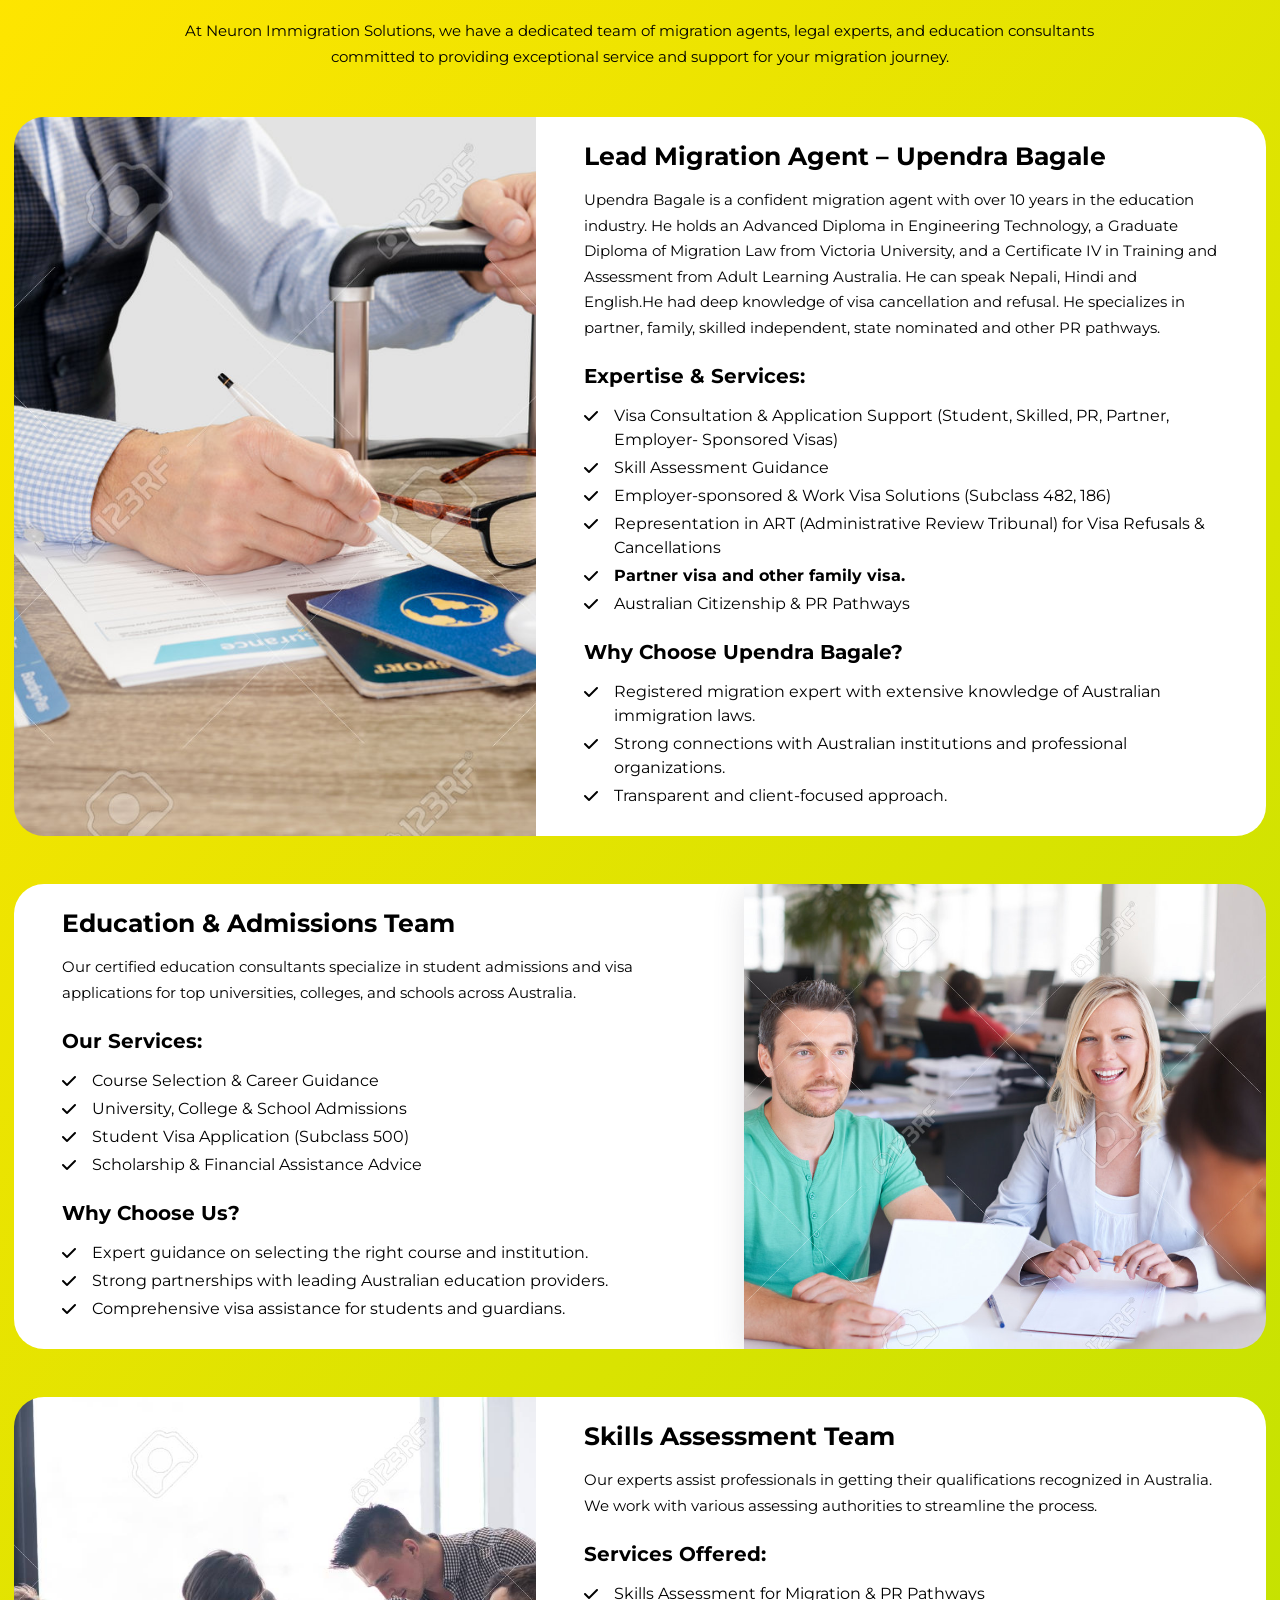
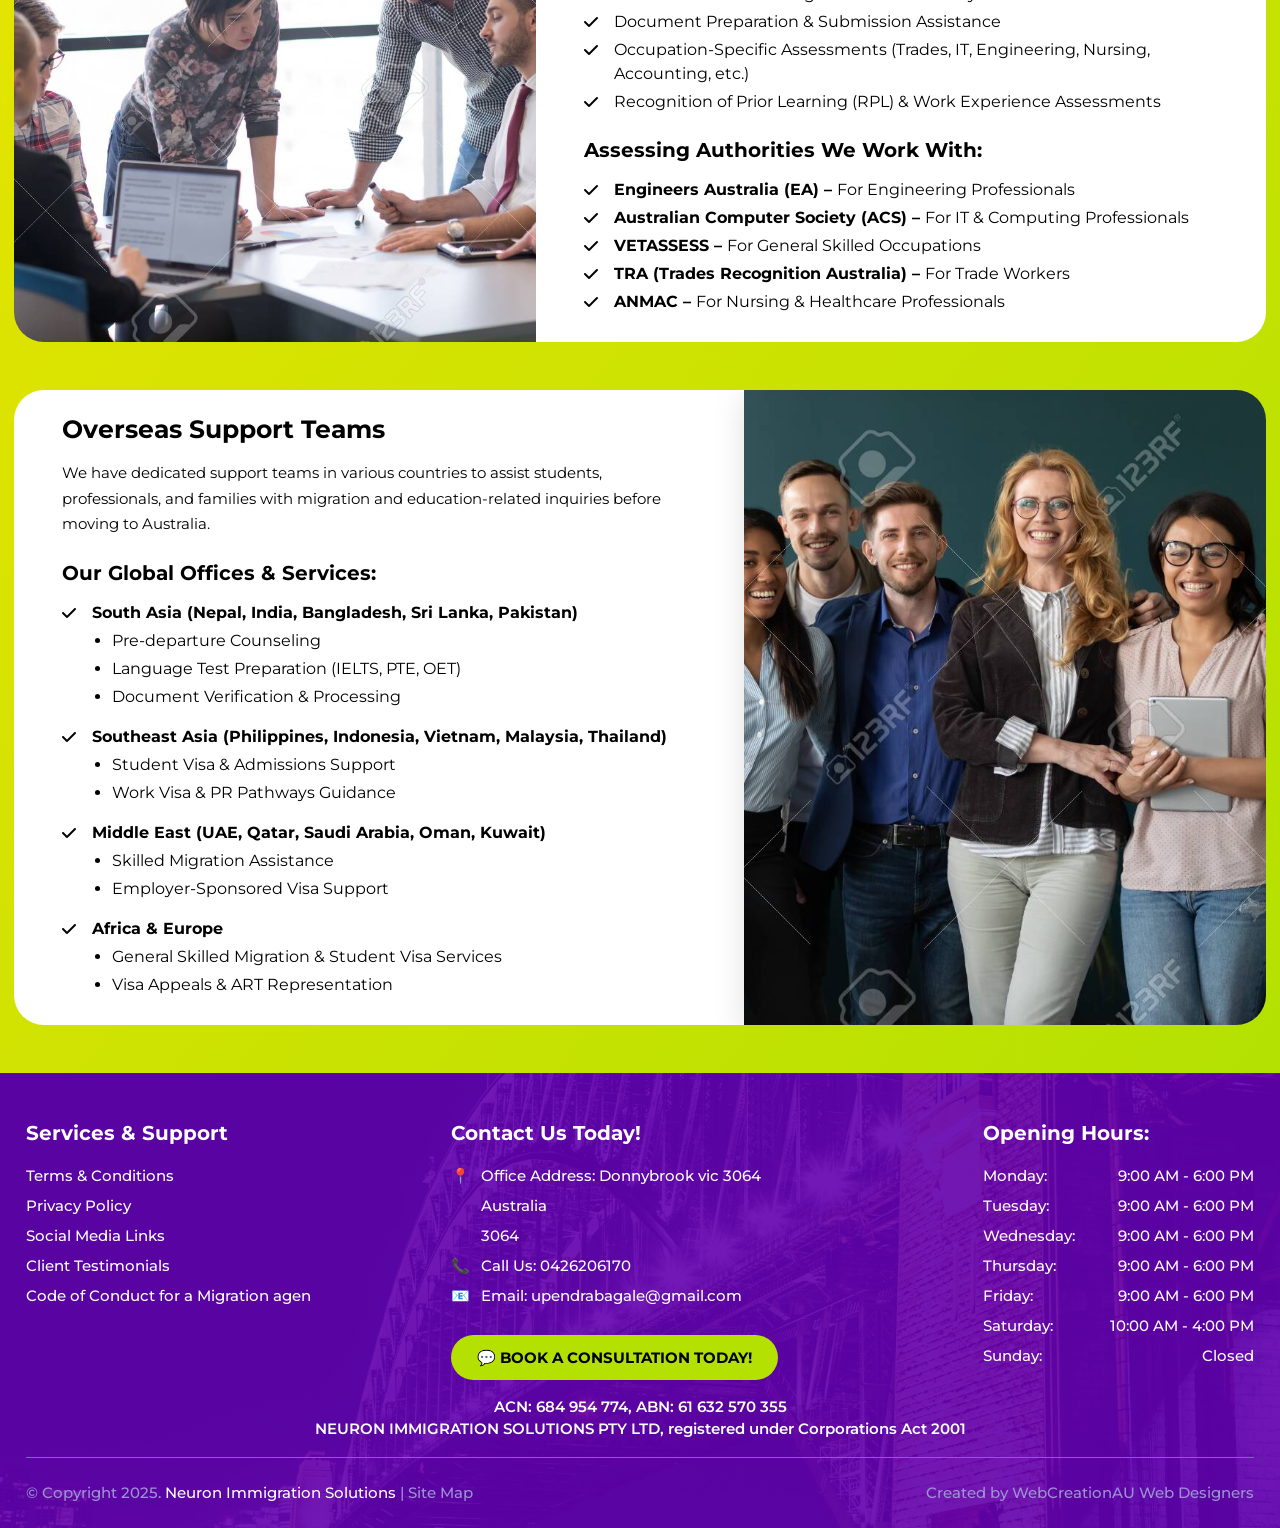
==== commit 33438618: "add" ====
--- a/about-us.html
+++ b/about-us.html
@@ -91,7 +91,7 @@
     </div>
     <div class="about-main  pt-5 ">
         <div class="container">
-          <div class="about-heading">
+          <div class="about-heading wow animate__fadeInUp">
             <h3 class="h1  fw-700    pb-4 mb-4 border-bottom">
                 About us
             </h3>
@@ -110,9 +110,9 @@
                     </div>
                 </div>
                 <div class="col-lg-7">
-                    <div class="mission-wrap h-100 d-flex align-items-center py-4">
+                    <div class="mission-wrap h-100 d-flex align-items-center py-4 ">
                         
-                        <div class="mission-text">
+                        <div class="mission-text wow animate__fadeInUp">
                             <h2 class=" fs-35 fw-700  mb-3 ">
                                 Our Services
                              </h2>
@@ -171,7 +171,7 @@
                 <div class="col-lg-7">
                     <div class="mission-wrap h-100 d-flex align-items-center py-4">
                         
-                        <div class="mission-text">
+                        <div class="mission-text wow animate__fadeInUp">
                             <h2 class=" fs-35 fw-700  mb-3 ">
                                 Why Choose Us?
                              </h2>
@@ -209,7 +209,7 @@
 
       <div class="our-team py-5 bg-warning">
         <div class="container">
-            <div class="team-heading text-center">
+            <div class="team-heading text-center wow animate__fadeInUp">
                 <h2 class=" fs-35 fw-700  mb-3 ">
                     Meet Our Team
                  </h2>
@@ -229,7 +229,7 @@
                 <div class="col-lg-7 p-0 bg-white ">
                     <div class="mission-wrap h-100 d-flex align-items-center py-4 px-md-5 px-4">
                         
-                        <div class="mission-text">
+                        <div class="mission-text wow animate__fadeInUp">
                             <h2 class=" fs-35 fw-700  mb-3 ">
                                 Lead Migration Agent – Upendra Bagale
                              </h2>
@@ -296,7 +296,7 @@
                 <div class="col-lg-7 p-0 bg-white">
                     <div class="mission-wrap h-100 d-flex align-items-center py-4 px-md-5 px-4">
                         
-                        <div class="mission-text">
+                        <div class="mission-text wow animate__fadeInUp">
                             <h2 class=" fs-35 fw-700  mb-3 ">
                                 Education &amp; Admissions Team
                              </h2>
@@ -353,7 +353,7 @@
                 <div class="col-lg-7 p-0 bg-white">
                     <div class="mission-wrap h-100 d-flex align-items-center py-4 px-md-5 px-4">
                         
-                        <div class="mission-text">
+                        <div class="mission-text wow animate__fadeInUp">
                             <h2 class=" fs-35 fw-700  mb-3 ">
                                 Skills Assessment Team
                              </h2>
@@ -431,7 +431,7 @@
                 <div class="col-lg-7 p-0 bg-white">
                     <div class="mission-wrap h-100 d-flex align-items-center py-4 px-md-5 px-4">
                         
-                        <div class="mission-text">
+                        <div class="mission-text wow animate__fadeInUp">
                             <h2 class=" fs-35 fw-700  mb-3 ">
                                 Overseas Support Teams
                              </h2>
@@ -521,7 +521,7 @@
       <div class="marge-sec position-relative">
          <footer class="pt-5 position-relative overflow-hidden">
             <div class="container">
-               <div class="row gx-lg-5">
+               <div class="row gx-lg-5 wow animate__fadeInUp">
                   <div class="col-lg-4 col-md-6 my-4 my-lg-0">
                      <div class="footer-wrap text-center text-md-start">
                         <h4 class="fs-25 fw-700 text-white mb-3">
